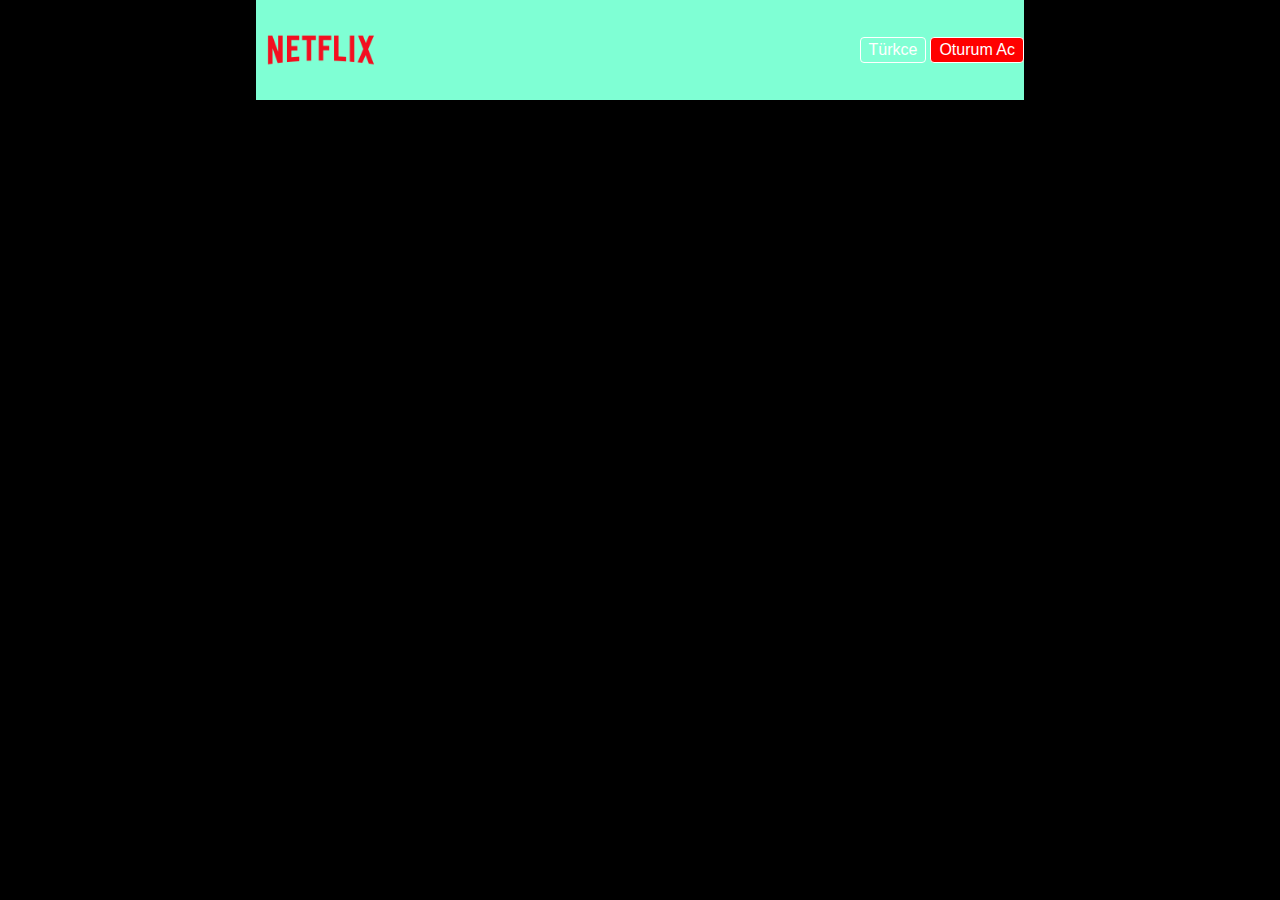
==== NetflixClone_Project_with_HTML_CSS/index.html @ 384a4715 "created index and style files" ====
<!DOCTYPE html>
<html lang="en">
<head>
    <meta charset="UTF-8">
    <meta name="viewport" content="width=device-width, initial-scale=1.0">
    <title>Document</title>

    <!--* CSS Link -->
    <link rel="stylesheet" href="style.css">

    <!--* Tarayici Ikonu Güncelleme -->
    <link rel="shortcut icon" href="./images/logo1.png" type="image/x-icon">
</head>
<body>
    
    <!--* Main -->
    <div class="main">
        <div class="nav">
            <span><img src="./images/logo1.png" alt=""></span>
            
            <div>
                <button class="btn">Türkce</button>
                <button class="btn btn-red">Oturum Ac</button>
            </div>
        </div>
    </div>






































</body>
</html>
---- NetflixClone_Project_with_HTML_CSS/style.css ----
/* CSS Reset */

* {
    padding: 0;
    margin: 0;
    box-sizing: border-box;
    /* Kapsayicinin disina cikmasini engelliyor */
}

body {
    background-color: black;
}

.nav {
    background-color: aquamarine;
    display: flex;
    align-items: center;
    justify-content: space-between;
    max-width: 60vw;
    /* ekranin yüzde 60ini kaplar, max-width ise genislik demektir. */
    margin: auto;
    height: 100px;
}

.nav img{
    width: 130px;
}

.btn {
    padding: 3px 8px;
    background-color: rgba(248, 243, 243, 0.021);
    color: white;
    outline: none;
    border-radius: 4px;
    cursor: pointer;
    border: 1px solid white;
    font-size: 16px;
}

.btn-red {
    background-color: red;
}
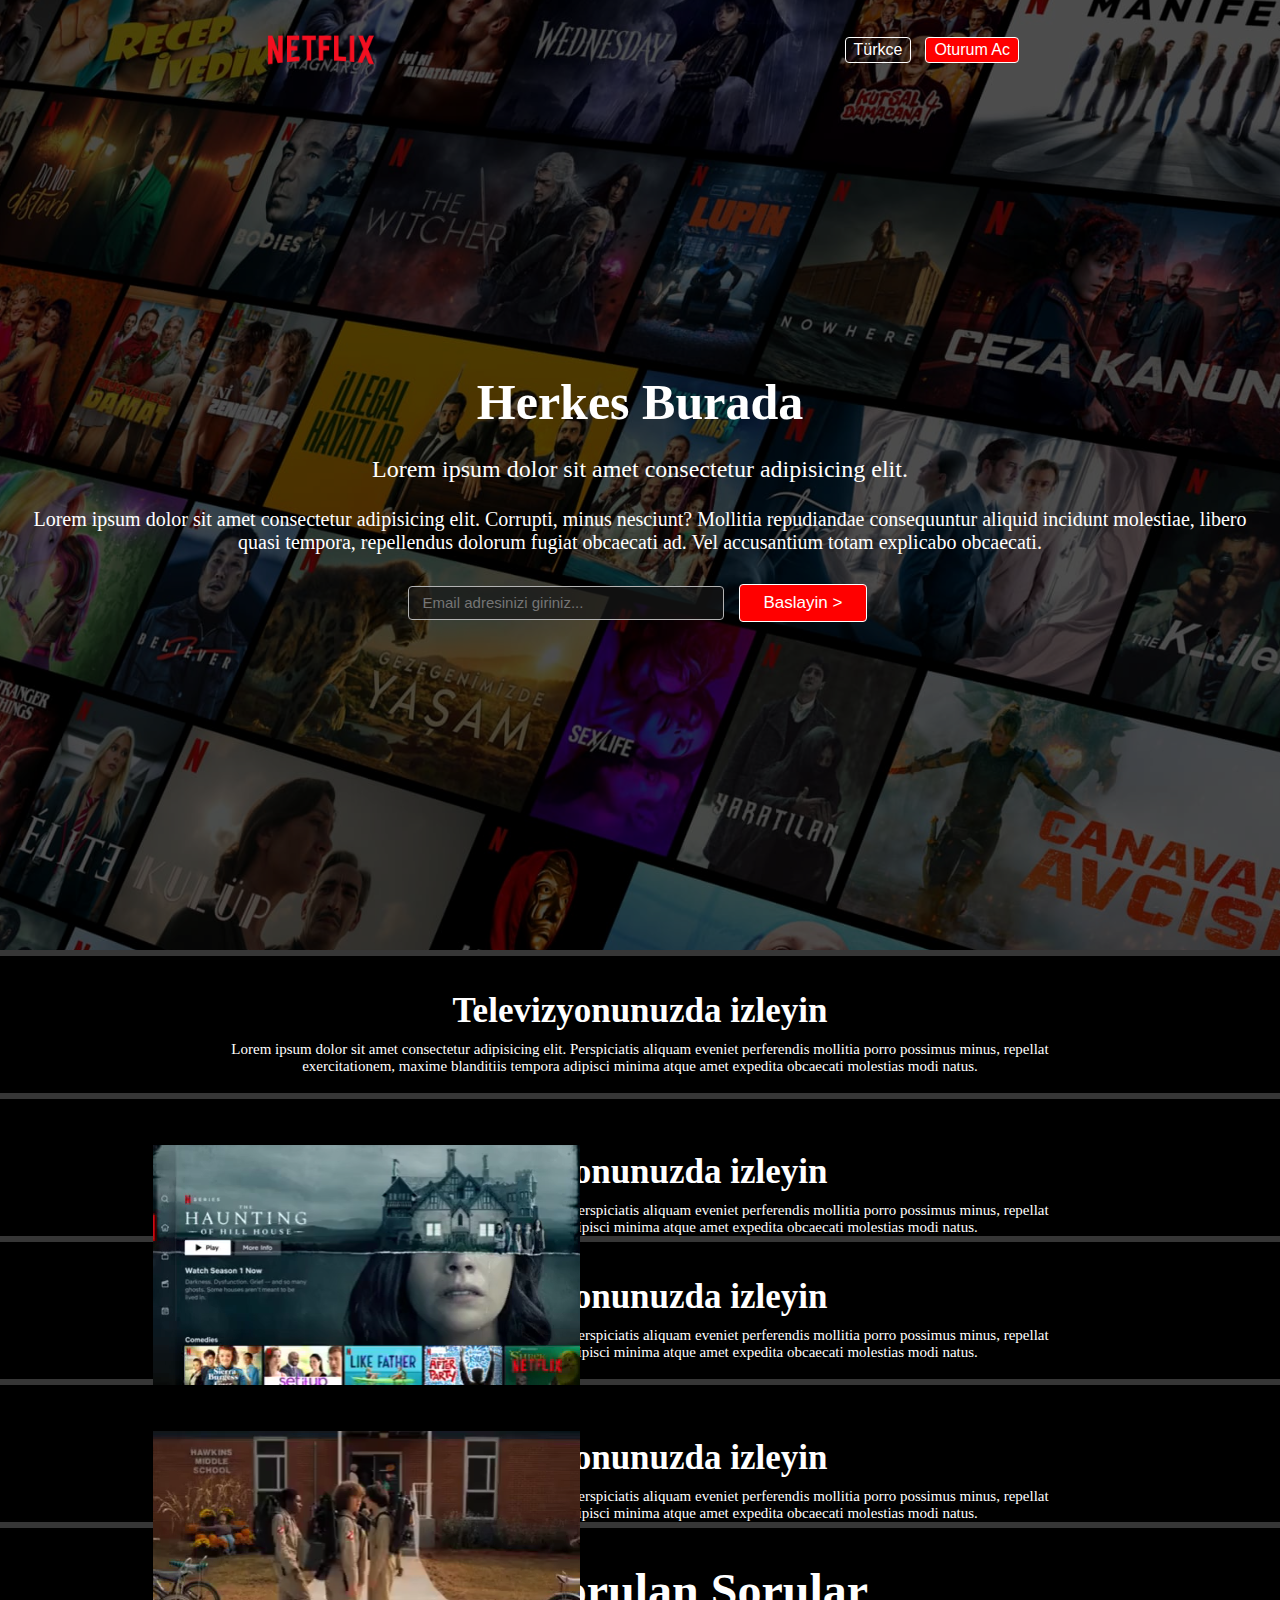
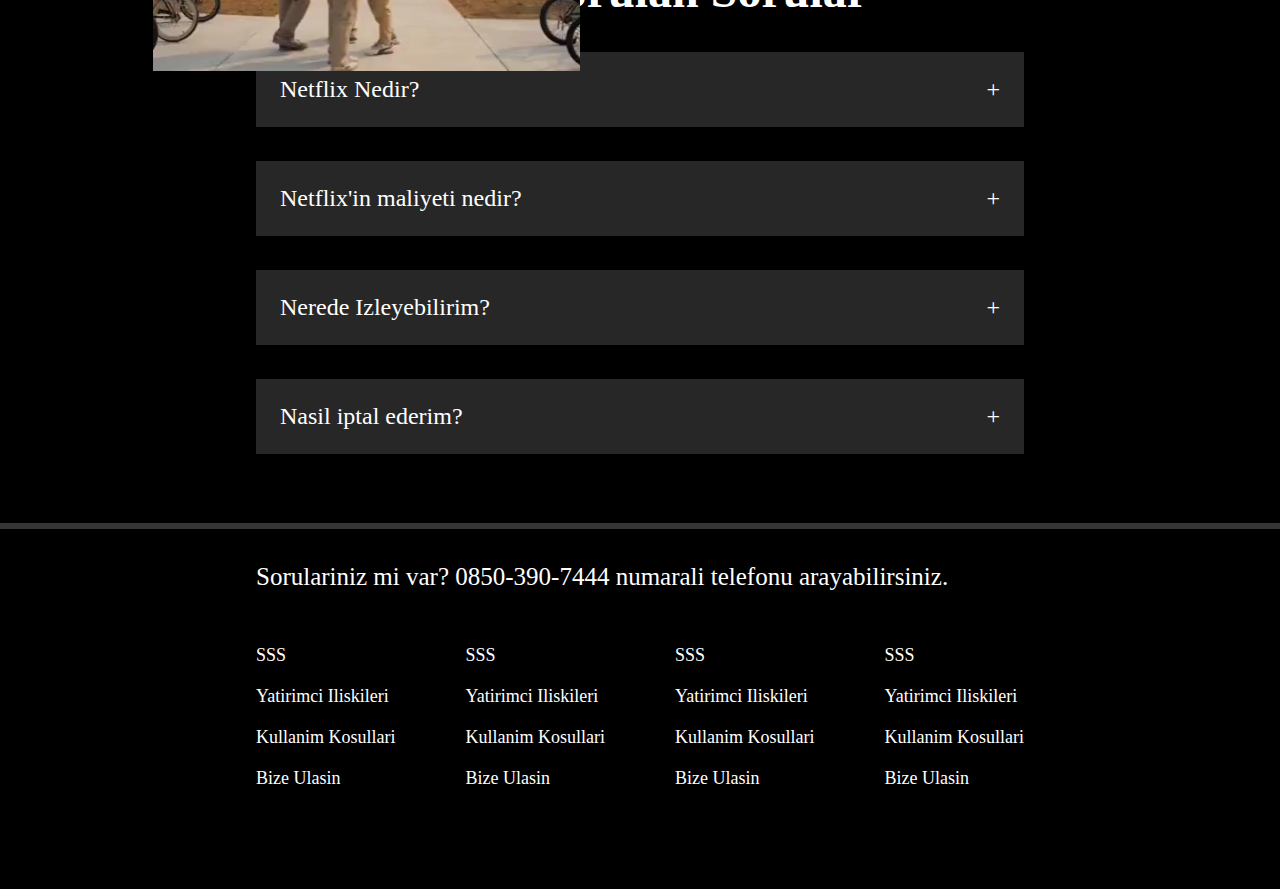
==== commit 653bacf7: "updated index and style files" ====
--- a/NetflixClone_Project_with_HTML_CSS/index.html
+++ b/NetflixClone_Project_with_HTML_CSS/index.html
@@ -18,12 +18,188 @@
         <div class="nav">
             <span><img src="./images/logo1.png" alt=""></span>
             
-            <div>
+            <div class="buttons">
                 <button class="btn">Türkce</button>
                 <button class="btn btn-red">Oturum Ac</button>
             </div>
         </div>
-    </div>
+
+        <!--* Yazi Alani -->
+        <div class="box">
+
+        </div>
+            <div class="hero">
+                <span>Herkes Burada</span>
+                <span>Lorem ipsum dolor sit amet consectetur adipisicing elit. </span>
+                <span>Lorem ipsum dolor sit amet consectetur adipisicing elit. Corrupti, minus nesciunt? Mollitia repudiandae consequuntur aliquid incidunt molestiae, libero quasi tempora, repellendus dolorum fugiat obcaecati ad. Vel accusantium totam explicabo obcaecati.</span>
+
+                <div class="hero-buttons">
+                    <input type="text" placeholder="Email adresinizi giriniz...">
+                    <button class="btn btn-red">Baslayin ></button>
+                </div>
+            </div>
+            
+        
+
+
+
+
+
+
+
+
+
+
+
+
+
+
+
+
+
+
+
+
+
+
+    </div>
+
+    <!--* Cizgi -->
+    <div class="seperation">
+    </div>
+
+    <!--* Akis Alani -->
+    <!--* Birinci Alan -->
+    <div class="first">
+        <div>
+        <h1>Televizyonunuzda izleyin</h1>
+        <p>
+            Lorem ipsum dolor sit amet consectetur adipisicing elit. Perspiciatis aliquam eveniet perferendis mollitia porro possimus minus, repellat exercitationem, maxime blanditiis tempora adipisci minima atque amet expedita obcaecati molestias modi natus.
+        </p>
+        </div>
+
+        <div class="secImg">
+            <img src="https://assets.nflxext.com/ffe/siteui/acquisition/ourStory/fuji/desktop/tv.png" alt="">
+            <video src="./images/533ddea1-4396-4e8c-b22a-161e861bad57.mp4" autoplay loop muted></video>
+        </div>        
+    </div>
+
+    <!--* Cizgi -->
+    <div class="seperation">
+    </div>
+
+    <!--* Ikinci Alan -->
+    <div class="first">
+        <div class="secImg">
+            <img src="https://assets.nflxext.com/ffe/siteui/acquisition/ourStory/fuji/desktop/mobile-0819.jpg" alt="">
+        </div>    
+        <div>
+        <h1>Televizyonunuzda izleyin</h1>
+        <p>
+            Lorem ipsum dolor sit amet consectetur adipisicing elit. Perspiciatis aliquam eveniet perferendis mollitia porro possimus minus, repellat exercitationem, maxime blanditiis tempora adipisci minima atque amet expedita obcaecati molestias modi natus.
+        </p>
+        </div>    
+    </div>
+
+    <!--* Cizgi -->
+    <div class="seperation">
+    </div>
+
+    <!--* Ücüncü Alan -->
+    <div class="first">
+        <div>
+        <h1>Televizyonunuzda izleyin</h1>
+        <p>
+            Lorem ipsum dolor sit amet consectetur adipisicing elit. Perspiciatis aliquam eveniet perferendis mollitia porro possimus minus, repellat exercitationem, maxime blanditiis tempora adipisci minima atque amet expedita obcaecati molestias modi natus.
+        </p>
+        </div>
+
+        <div class="secImg">
+            <img src="https://assets.nflxext.com/ffe/siteui/acquisition/ourStory/fuji/desktop/tv.png" alt="">
+            <video src="./images/6c6554b0-5c05-47ef-b616-f1741751f0b0.mp4" autoplay loop muted></video>
+        </div>        
+    </div>
+
+    <!--* Cizgi -->
+    <div class="seperation">
+    </div>
+
+    <!--* Dördüncü Alan -->
+    <div class="first">
+        <div class="secImg">
+            <img src="https://occ-0-7292-1432.1.nflxso.net/dnm/api/v6/19OhWN2dO19C9txTON9tvTFtefw/AAAABf9FUgiWN4GTIJexNEV8ZW_SPzGYmxKo7TaBfIoriNNfn85AMMEcvM61PwQ-NhPzGXz2qu53lDDcCuf0rH9FWOYBpvhUc2dQxIAQ.png?r=533" alt="">
+        </div>    
+        <div>
+        <h1>Televizyonunuzda izleyin</h1>
+        <p>
+            Lorem ipsum dolor sit amet consectetur adipisicing elit. Perspiciatis aliquam eveniet perferendis mollitia porro possimus minus, repellat exercitationem, maxime blanditiis tempora adipisci minima atque amet expedita obcaecati molestias modi natus.
+        </p>
+        </div>    
+    </div>
+
+    <!--* Cizgi -->
+    <div class="seperation">
+    </div>
+
+    <!--* Sikca Sorulan Sorular -->
+    <div class="faq">
+        <h2>Sikca Sorulan Sorular</h2>
+        <div class="faq-box">
+            <span>Netflix Nedir?</span>
+            <span>&#43;</span>
+        </div>
+        <div class="faq-box">
+            <span>Netflix'in maliyeti nedir?</span>
+            <span>&#43;</span>
+        </div>
+        <div class="faq-box">
+            <span>Nerede Izleyebilirim?</span>
+            <span>&#43;</span>
+        </div>
+        <div class="faq-box">
+            <span>Nasil iptal ederim?</span>
+            <span>&#43;</span>
+        </div>
+    </div>
+
+    <!--* Cizgi -->
+    <div class="seperation">
+    </div>
+
+    <!--* Footer -->
+    <div class="footer">
+        <div class="questions">
+            Sorulariniz mi var? 0850-390-7444 numarali telefonu arayabilirsiniz.
+        </div>
+
+        <div class="footer-wrapper">
+            <div class="footer-item">
+                <a href="#">SSS</a>
+                <a href="#">Yatirimci Iliskileri</a>
+                <a href="#">Kullanim Kosullari</a>
+                <a href="#">Bize Ulasin</a>
+            </div>
+            <div class="footer-item">
+                <a href="#">SSS</a>
+                <a href="#">Yatirimci Iliskileri</a>
+                <a href="#">Kullanim Kosullari</a>
+                <a href="#">Bize Ulasin</a>
+            </div>
+            <div class="footer-item">
+                <a href="#">SSS</a>
+                <a href="#">Yatirimci Iliskileri</a>
+                <a href="#">Kullanim Kosullari</a>
+                <a href="#">Bize Ulasin</a>
+            </div>
+            <div class="footer-item">
+                <a href="#">SSS</a>
+                <a href="#">Yatirimci Iliskileri</a>
+                <a href="#">Kullanim Kosullari</a>
+                <a href="#">Bize Ulasin</a>
+            </div>
+        </div>
+    </div>
+    
 
 
 
--- a/NetflixClone_Project_with_HTML_CSS/style.css
+++ b/NetflixClone_Project_with_HTML_CSS/style.css
@@ -11,8 +11,26 @@
     background-color: black;
 }
 
+.main {
+    height: 950px;
+    background-image: url('./images/TR-tr-20231120-popsignuptwoweeks-perspective_alpha_website_large.jpg');
+    background-position: center center;
+    background-size: max(1700px, 100vw);
+    background-repeat: no-repeat;
+    position: relative;
+}
+
+.main .box {
+    position: absolute;
+    background-color: black;
+    top: 0;
+    width: 100%;
+    height: 950px;
+    opacity: 0.6;
+}
+
+
 .nav {
-    background-color: aquamarine;
     display: flex;
     align-items: center;
     justify-content: space-between;
@@ -26,6 +44,14 @@
     width: 130px;
 }
 
+.nav span {
+    z-index: 10;
+}
+
+.nav .buttons {
+    z-index: 10;
+}
+
 .btn {
     padding: 3px 8px;
     background-color: rgba(248, 243, 243, 0.021);
@@ -35,8 +61,202 @@
     cursor: pointer;
     border: 1px solid white;
     font-size: 16px;
+    margin: 5px;
 }
 
 .btn-red {
     background-color: red;
-}+}
+
+/* Hero Alani */
+
+.hero {
+    color: white;
+    position: relative;
+    display: flex;
+    flex-direction: column;
+    align-items: center;
+    justify-content: center;
+    gap: 25px;
+    padding: 0 30px;
+    height: calc(100vh - 100px);
+    /* calc metodu hesaplama yaparken kullanılır.Burada height olarak 100% kapla ama nav kısımının 100px ini de hesaba kat demiş olduk. 
+      
+    vh ==> height için 100%
+    vw ===> width için 100%
+    
+    */
+}
+
+.hero > :nth-child(1) {
+    font-size: 50px;
+    font-weight: bold;
+}
+
+
+/* 
+.hero > :nth-child(1) {
+    background-color: blue;
+}
+
+:nth-child() bir kapsayıcı içerisindeki ıncı elemanı seçmeye yarar.Kaçıncı elemanı seçeceği ise () içerisinde yer alan rakama göre belirlenir. */
+
+.hero > :nth-child(2) {
+    font-size: 24px;
+    font-weight: 400;
+    text-align: center;
+}
+
+.hero > :nth-child(3) {
+    font-size: 20px;
+    font-weight: 400;
+    text-align: center;
+}
+
+.hero-buttons {
+    display: flex;
+    gap: 10px;
+    align-items: center;
+    justify-self: center;
+    /* flex yapısı aktif iken  yatay ve dikeyde hizalama yapmak için kullanılır */
+}
+
+.hero-buttons > :nth-child(1) {
+    padding: 7px 101px 8px 14px;
+    font-size: 15px;
+    outline: none;
+    background-color: rgba(23, 23, 23, 0.7);
+    border: 1px solid rgb(179, 179, 179);
+    border-radius: 4px;
+}
+
+.hero-buttons > :nth-child(2) {
+    padding: 8px 24px;
+    font-size: 17px;
+}
+
+/* Her bir alan arasinda yer alan cizgi */
+.seperation {
+    border: 3px solid rgb(54, 54, 54);
+}
+
+/* Icerik Alani */
+.first {
+    color: white;
+    display: flex;
+    justify-content: center;
+    align-items: center;
+    max-width: 70vw;
+    margin: auto;
+}
+
+.secImg {
+    position: relative;
+}
+
+.secImg img {
+    width: 555px;
+    position: relative;
+    z-index: 10;
+}
+
+.secImg video {
+    position: absolute;
+    right: 60px;
+    top: 70px;
+}
+
+.first h1 {
+    font-size: 48px;
+    font-weight: bold;
+}
+
+.first p {
+    font-size: 22px;
+    margin-top: 10px;
+}
+
+/* Sikca Sorulan Sorular Alani */
+.faq {
+    color: white;
+    padding: 35px;
+}
+
+.faq h2 {
+    text-align: center;
+    font-size: 48px;
+}
+
+.faq-box {
+    background-color: #272727;
+    font-size: 24px;
+    display: flex;
+    justify-content: space-between;
+    padding: 24px;
+    margin: 34px auto;
+    cursor: pointer;
+    max-width: 60vw;
+    transition: all 0.3s;
+}
+
+.faq-box:hover {
+    background-color: rgb(23, 23, 23);
+}
+
+/* Footer Alani */
+.footer {
+    color: white;
+    max-width: 60vw;
+    margin: auto;
+    margin-bottom: 100px;
+}
+
+.footer .questions {
+    padding: 34px 0;
+    font-size: 25px;
+}
+
+.footer-wrapper {
+    display: flex;
+    justify-content: space-between;
+}
+
+.footer .footer-item {
+    display: flex;
+    flex-direction: column;
+}
+
+.footer .footer-item a {
+    color: white;
+    margin-top: 20px;
+    font-size: 18px;
+    transition: all 0.3s;
+    text-decoration: none;
+}
+
+.footer .footer-item a:hover {
+    color: rgba(255, 68, 0, 0.549);
+}
+
+
+
+
+
+/* Responsive Tasarim */
+@media (max-width: 1300px) {
+    .first {
+        flex-direction: column;
+        text-align: center;
+        margin-top: 10px;
+    }
+
+    .first h1 {
+        margin-top: 25px;
+        font-size: 35px;
+    }
+
+    .first p {
+        font-size: 15px;
+        margin-top: 10px;
+    }
+}
